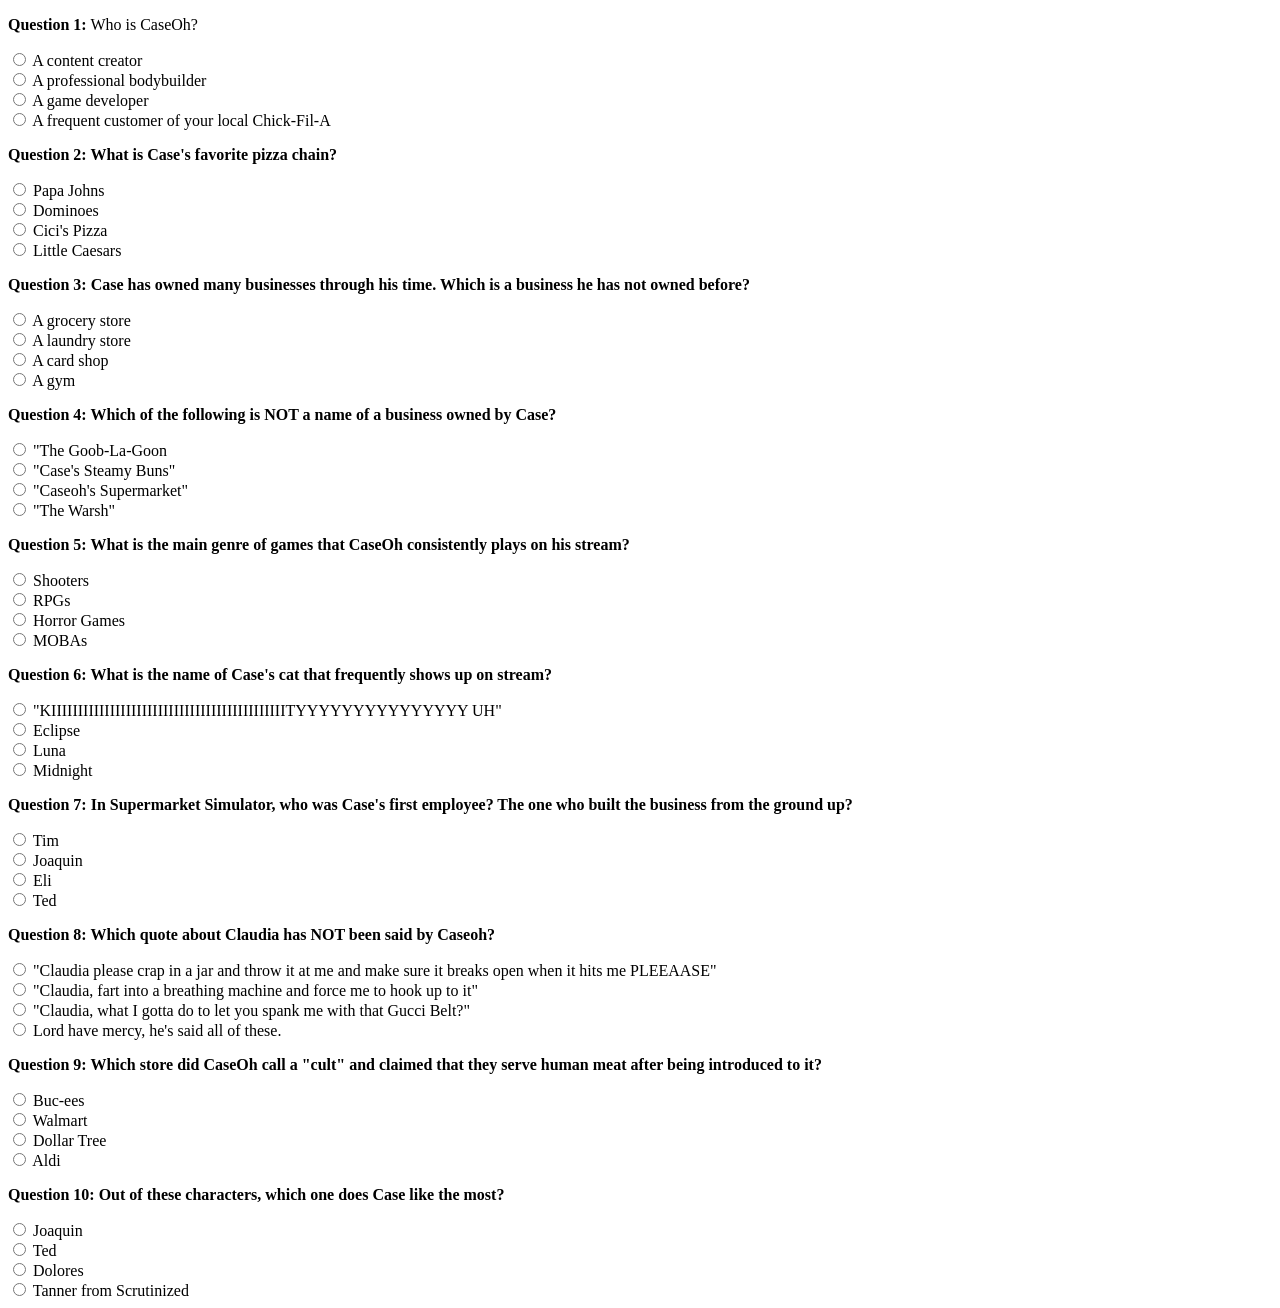
==== quiz.html @ d2bd649f "Structured the HTML and wrote the questions" ====
<!DOCTYPE html>
<html lang="en-US">

<head>
    <title>The CaseOh Quiz</title>
    <link rel="stylesheet" href="style.css">
</head>

<body> 

    
    <div id="quiz">
        <form>

            <!--Question 1-->
            <div class="question">
                <p><b>Question 1:</b> Who is CaseOh?</p>

                <input type="radio" id="q1a" name="q1" value="A">
                <label for="q1a">A content creator<br></label>

                <input type="radio" id="q1b" name="q1" value="B">
                <label for="q1b">A professional bodybuilder<br></label>

                <input type="radio" id="q1c" name="q1" value="C">
                <label for="q1c">A game developer<br></label>

                <input type="radio" id="q1d" name="q1" value="D">
                <label for="q1d">A frequent customer of your local Chick-Fil-A<br></label>
            </div>
            
            <!--Question 2-->           
            <div class="question">
                <p><b>Question 2: What is Case's favorite pizza chain?</b></p>

                <input type="radio" id="q2a" name="q2" value="A">
                <label for="q2a">Papa Johns<br></label>

                <input type="radio" id="q2b" name="q2" value="B">
                <label for="q2b">Dominoes<br></label>

                <input type="radio" id="q2c" name="q2" value="C">
                <label for="q2c">Cici's Pizza<br></label>

                <input type="radio" id="q2d" name="q2" value="D">
                <label for="q2d">Little Caesars<br></label>
            </div>

            <!--Question 3-->           
            <div class="question">
                <p><b>Question 3: Case has owned many businesses through his time. Which is a business he has not owned before?</b></p>

                <input type="radio" id="q3a" name="q3" value="A">
                <label for="q3a">A grocery store<br></label>

                <input type="radio" id="q3b" name="q3" value="B">
                <label for="q3b">A laundry store<br></label>

                <input type="radio" id="q3c" name="q3" value="C">
                <label for="q3c">A card shop<br></label>

                <input type="radio" id="q3d" name="q3" value="D">
                <label for="q3d">A gym<br></label>
            </div>

            <!--Question 4-->           
            <div class="question">
                <p><b>Question 4: Which of the following is NOT a name of a business owned by Case?</b></p>

                <input type="radio" id="q4a" name="q4" value="A">
                <label for="q4a">"The Goob-La-Goon<br></label>

                <input type="radio" id="q4b" name="q4" value="B">
                <label for="q4b">"Case's Steamy Buns"<br></label>

                <input type="radio" id="q4c" name="q4" value="C">
                <label for="q4c">"Caseoh's Supermarket"<br></label>

                <input type="radio" id="q4d" name="q4" value="D">
                <label for="q4d">"The Warsh"<br></label>
            </div>


            <!--Question 5-->           
            <div class="question">
                <p><b>Question 5: What is the main genre of games that CaseOh consistently plays on his stream?</b></p>

                <input type="radio" id="q5a" name="q5" value="A">
                <label for="q5a">Shooters<br></label>

                <input type="radio" id="q5b" name="q5" value="B">
                <label for="q5b">RPGs<br></label>

                <input type="radio" id="q5c" name="q5" value="C">
                <label for="q5c">Horror Games<br></label>

                <input type="radio" id="q5d" name="q5" value="D">
                <label for="q5d">MOBAs<br></label>
            </div>

            <!--Question 6-->           
            <div class="question">
                <p><b>Question 6: What is the name of Case's cat that frequently shows up on stream?</b></p>

                <input type="radio" id="q6a" name="q6" value="A">
                <label for="q6a">"KIIIIIIIIIIIIIIIIIIIIIIIIIIIIIIIIIIIIIIIIIIIITYYYYYYYYYYYYYYY UH"<br></label>

                <input type="radio" id="q6b" name="q6" value="B">
                <label for="q6b">Eclipse<br></label>

                <input type="radio" id="q6c" name="q6" value="C">
                <label for="q6c">Luna<br></label>

                <input type="radio" id="q6d" name="q6" value="D">
                <label for="q6d">Midnight<br></label>
            </div>

            <!--Question 7-->           
            <div class="question">
                <p><b>Question 7: In Supermarket Simulator, who was Case's first employee? The one who built the business from the ground up?</b></p>

                <input type="radio" id="q7a" name="q7" value="A">
                <label for="q7a">Tim<br></label>

                <input type="radio" id="q7b" name="q7" value="B">
                <label for="q7b">Joaquin<br></label>

                <input type="radio" id="q7c" name="q7" value="C">
                <label for="q7c">Eli<br></label>

                <input type="radio" id="q7d" name="q7" value="D">
                <label for="q7d">Ted<br></label>
            </div>

            <!--Question 8-->           
            <div class="question">
                <p><b>Question 8: Which quote about Claudia has NOT been said by Caseoh?</b></p>

                <input type="radio" id="q8a" name="q8" value="A">
                <label for="q8a">"Claudia please crap in a jar and throw it at me and make sure it breaks open when it hits me PLEEAASE"<br></label>

                <input type="radio" id="q8b" name="q8" value="B">
                <label for="q8b">"Claudia, fart into a breathing machine and force me to hook up to it"<br></label>

                <input type="radio" id="q8c" name="q8" value="C">
                <label for="q8c">"Claudia, what I gotta do to let you spank me with that Gucci Belt?"<br></label>

                <input type="radio" id="q8d" name="q8" value="D">
                <label for="q8d">Lord have mercy, he's said all of these.<br></label>
            </div>

            <!--Question 9-->           
            <div class="question">
                <p><b>Question 9: Which store did CaseOh call a "cult" and claimed that they serve human meat after being introduced to it?</b></p>

                <input type="radio" id="q9a" name="q9" value="A">
                <label for="q9a">Buc-ees<br></label>

                <input type="radio" id="q9b" name="q9" value="B">
                <label for="q9b">Walmart<br></label>

                <input type="radio" id="q9c" name="q9" value="C">
                <label for="q9c">Dollar Tree<br></label>

                <input type="radio" id="q9d" name="q9" value="D">
                <label for="q9d">Aldi<br></label>
            </div>

            <!--Question 10-->           
            <div class="question">
                <p><b>Question 10: Out of these characters, which one does Case like the most?</b></p>

                <input type="radio" id="q10a" name="q10" value="A">
                <label for="q10a">Joaquin<br></label>

                <input type="radio" id="q10b" name="q10" value="B">
                <label for="q10b">Ted<br></label>

                <input type="radio" id="q10c" name="q10" value="C">
                <label for="q10c">Dolores<br></label>

                <input type="radio" id="q10d" name="q10" value="D">
                <label for="q10d">Tanner from Scrutinized<br></label>
            </div>


            
            
        </form>
    </div>

</body>
</html>

<!--Note for Self: Form attributes "name" identifies the question, "value" identifies the answer-->
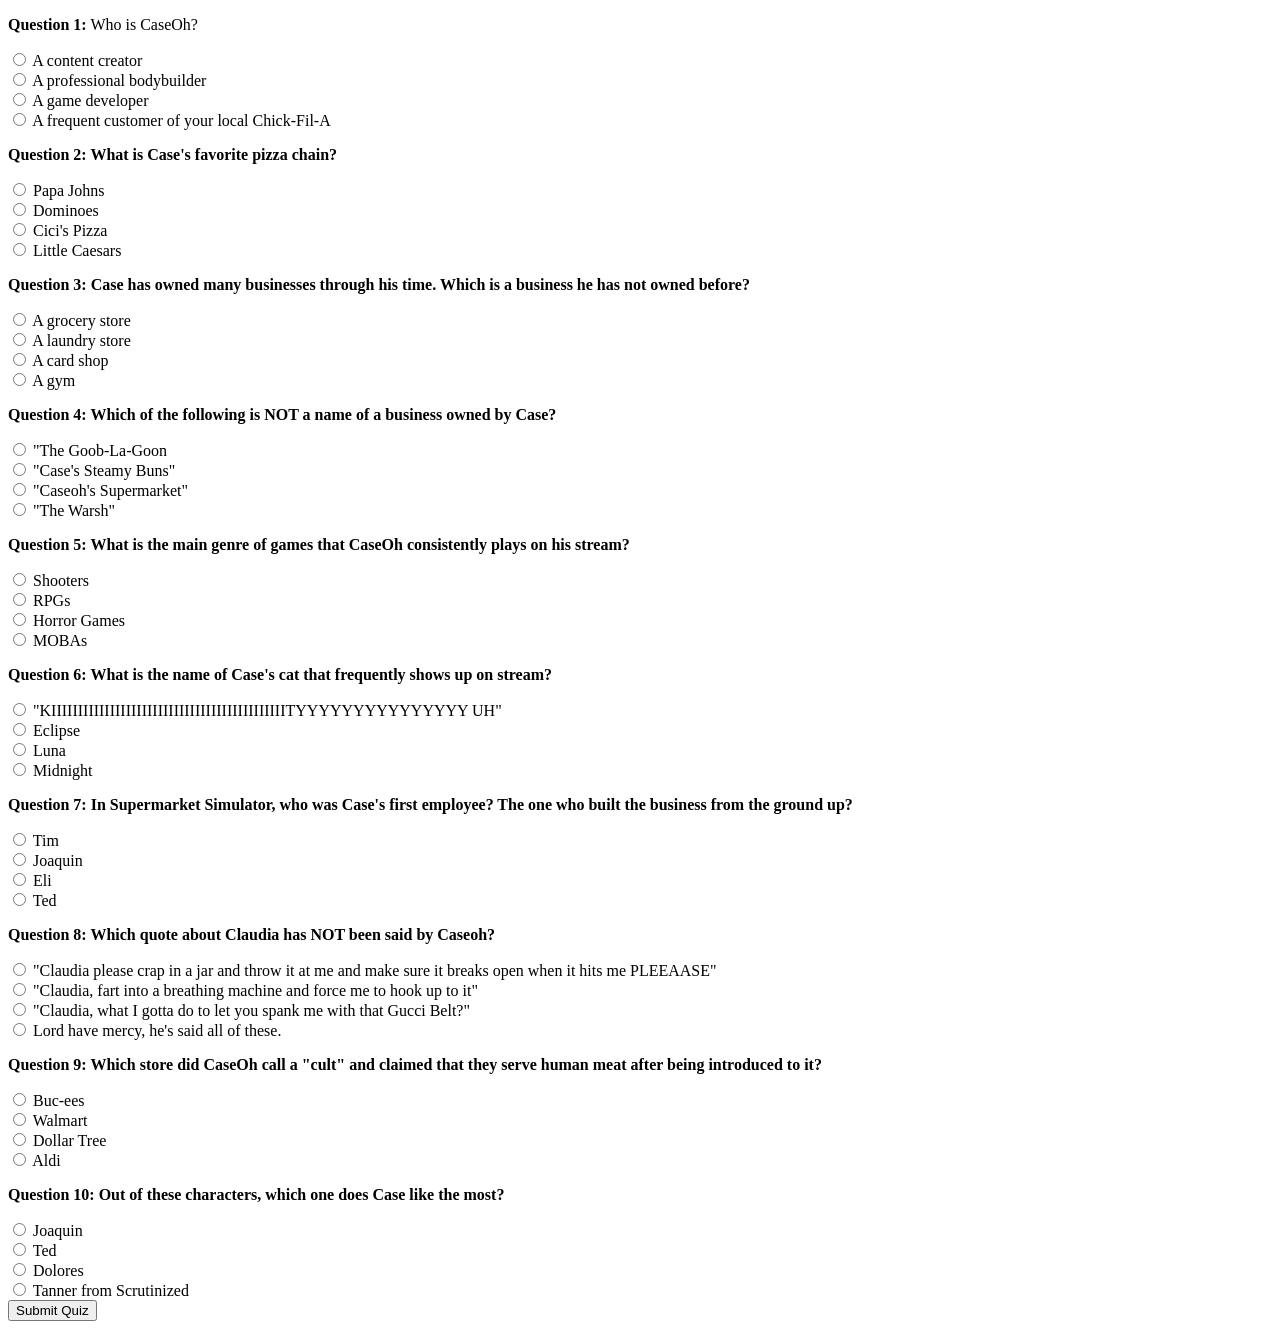
==== commit bda7cfbe: "added scoring functionality. make nicer later" ====
--- a/quiz.html
+++ b/quiz.html
@@ -183,12 +183,15 @@
                 <label for="q10d">Tanner from Scrutinized<br></label>
             </div>
 
-
-            
+            <!--Submission Button-->
+            <div>
+                <button type="button" onclick="main()">Submit Quiz</button>
+            </div>
             
         </form>
     </div>
 
+    <script src="quiz.js"></script>
 </body>
 </html>
 
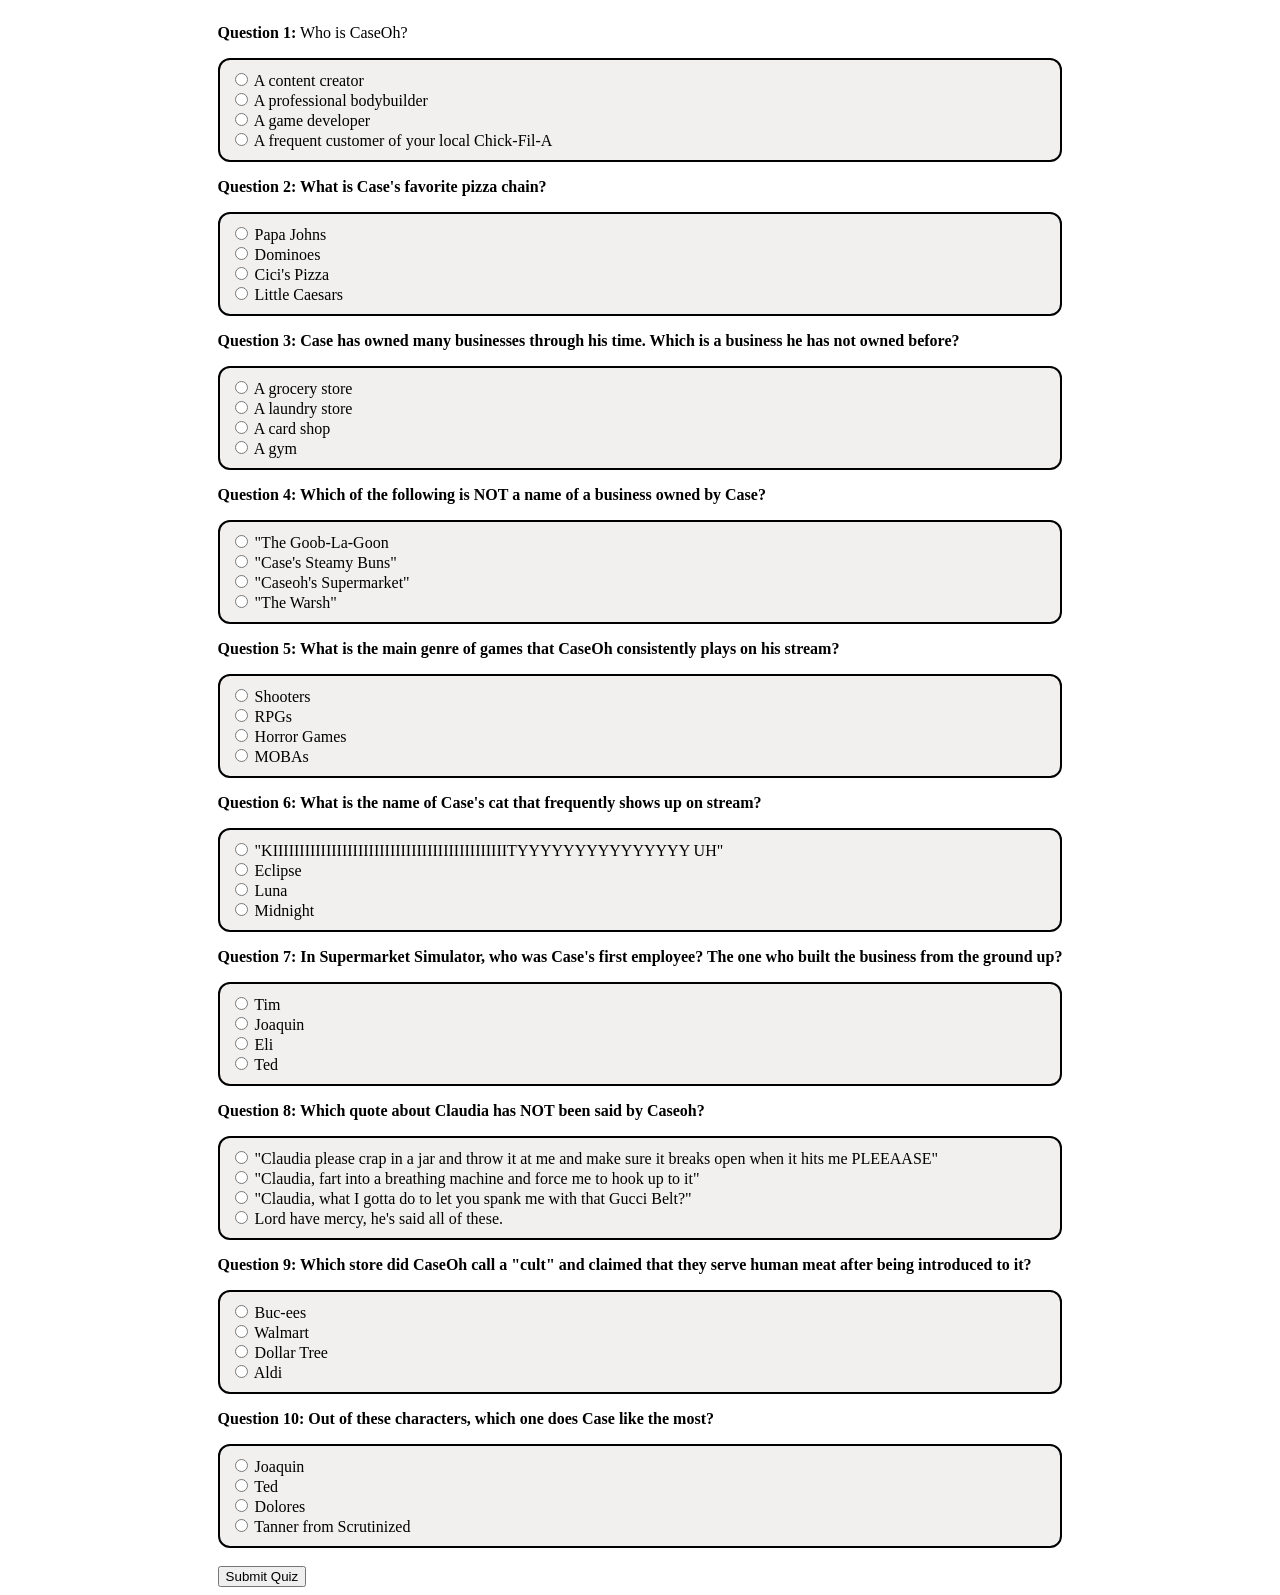
==== commit 19f3c384: "some styling, more to be added" ====
--- a/quiz.html
+++ b/quiz.html
@@ -4,80 +4,93 @@
 <head>
     <title>The CaseOh Quiz</title>
     <link rel="stylesheet" href="style.css">
+    <meta charset="utf-8">
+    <meta name="viewport" content="width=device-width, initial-scale=1">
+
+
 </head>
 
 <body> 
 
     
-    <div id="quiz">
+    <div id="quiz" class="quiz">
         <form>
 
             <!--Question 1-->
             <div class="question">
                 <p><b>Question 1:</b> Who is CaseOh?</p>
-
-                <input type="radio" id="q1a" name="q1" value="A">
-                <label for="q1a">A content creator<br></label>
-
-                <input type="radio" id="q1b" name="q1" value="B">
-                <label for="q1b">A professional bodybuilder<br></label>
-
-                <input type="radio" id="q1c" name="q1" value="C">
-                <label for="q1c">A game developer<br></label>
-
-                <input type="radio" id="q1d" name="q1" value="D">
-                <label for="q1d">A frequent customer of your local Chick-Fil-A<br></label>
-            </div>
+            </div>
+                
+                <div class="answer">
+                    <input type="radio" id="q1a" name="q1" value="A">
+                    <label for="q1a">A content creator<br></label>
+
+                    <input type="radio" id="q1b" name="q1" value="B">
+                    <label for="q1b">A professional bodybuilder<br></label>
+
+                    <input type="radio" id="q1c" name="q1" value="C">
+                    <label for="q1c">A game developer<br></label>
+
+                    <input type="radio" id="q1d" name="q1" value="D">
+                    <label for="q1d">A frequent customer of your local Chick-Fil-A<br></label>
+                </div>
+            
             
             <!--Question 2-->           
             <div class="question">
                 <p><b>Question 2: What is Case's favorite pizza chain?</b></p>
 
-                <input type="radio" id="q2a" name="q2" value="A">
-                <label for="q2a">Papa Johns<br></label>
-
-                <input type="radio" id="q2b" name="q2" value="B">
-                <label for="q2b">Dominoes<br></label>
-
-                <input type="radio" id="q2c" name="q2" value="C">
-                <label for="q2c">Cici's Pizza<br></label>
-
-                <input type="radio" id="q2d" name="q2" value="D">
-                <label for="q2d">Little Caesars<br></label>
+                <div class="answer">
+                    <input type="radio" id="q2a" name="q2" value="A">
+                    <label for="q2a">Papa Johns<br></label>
+
+                    <input type="radio" id="q2b" name="q2" value="B">
+                    <label for="q2b">Dominoes<br></label>
+
+                    <input type="radio" id="q2c" name="q2" value="C">
+                    <label for="q2c">Cici's Pizza<br></label>
+
+                    <input type="radio" id="q2d" name="q2" value="D">
+                    <label for="q2d">Little Caesars<br></label>
+                </div>
             </div>
 
             <!--Question 3-->           
             <div class="question">
                 <p><b>Question 3: Case has owned many businesses through his time. Which is a business he has not owned before?</b></p>
 
-                <input type="radio" id="q3a" name="q3" value="A">
-                <label for="q3a">A grocery store<br></label>
-
-                <input type="radio" id="q3b" name="q3" value="B">
-                <label for="q3b">A laundry store<br></label>
-
-                <input type="radio" id="q3c" name="q3" value="C">
-                <label for="q3c">A card shop<br></label>
-
-                <input type="radio" id="q3d" name="q3" value="D">
-                <label for="q3d">A gym<br></label>
+                <div class="answer">
+                    <input type="radio" id="q3a" name="q3" value="A">
+                    <label for="q3a">A grocery store<br></label>
+
+                    <input type="radio" id="q3b" name="q3" value="B">
+                    <label for="q3b">A laundry store<br></label>
+
+                    <input type="radio" id="q3c" name="q3" value="C">
+                    <label for="q3c">A card shop<br></label>
+
+                    <input type="radio" id="q3d" name="q3" value="D">
+                    <label for="q3d">A gym<br></label>
+                </div>
             </div>
 
             <!--Question 4-->           
             <div class="question">
                 <p><b>Question 4: Which of the following is NOT a name of a business owned by Case?</b></p>
 
-                <input type="radio" id="q4a" name="q4" value="A">
-                <label for="q4a">"The Goob-La-Goon<br></label>
-
-                <input type="radio" id="q4b" name="q4" value="B">
-                <label for="q4b">"Case's Steamy Buns"<br></label>
-
-                <input type="radio" id="q4c" name="q4" value="C">
-                <label for="q4c">"Caseoh's Supermarket"<br></label>
-
-                <input type="radio" id="q4d" name="q4" value="D">
-                <label for="q4d">"The Warsh"<br></label>
+                <div class="answer">
+                    <input type="radio" id="q4a" name="q4" value="A">
+                    <label for="q4a">"The Goob-La-Goon<br></label>
+
+                    <input type="radio" id="q4b" name="q4" value="B">
+                    <label for="q4b">"Case's Steamy Buns"<br></label>
+
+                    <input type="radio" id="q4c" name="q4" value="C">
+                    <label for="q4c">"Caseoh's Supermarket"<br></label>
+
+                    <input type="radio" id="q4d" name="q4" value="D">
+                    <label for="q4d">"The Warsh"<br></label>
+                </div>
             </div>
 
 
@@ -85,112 +98,126 @@
             <div class="question">
                 <p><b>Question 5: What is the main genre of games that CaseOh consistently plays on his stream?</b></p>
 
-                <input type="radio" id="q5a" name="q5" value="A">
-                <label for="q5a">Shooters<br></label>
-
-                <input type="radio" id="q5b" name="q5" value="B">
-                <label for="q5b">RPGs<br></label>
-
-                <input type="radio" id="q5c" name="q5" value="C">
-                <label for="q5c">Horror Games<br></label>
-
-                <input type="radio" id="q5d" name="q5" value="D">
-                <label for="q5d">MOBAs<br></label>
+                <div class="answer">
+                    <input type="radio" id="q5a" name="q5" value="A">
+                    <label for="q5a">Shooters<br></label>
+
+                    <input type="radio" id="q5b" name="q5" value="B">
+                    <label for="q5b">RPGs<br></label>
+
+                    <input type="radio" id="q5c" name="q5" value="C">
+                    <label for="q5c">Horror Games<br></label>
+
+                    <input type="radio" id="q5d" name="q5" value="D">
+                    <label for="q5d">MOBAs<br></label>
+                </div>
             </div>
 
             <!--Question 6-->           
             <div class="question">
                 <p><b>Question 6: What is the name of Case's cat that frequently shows up on stream?</b></p>
 
-                <input type="radio" id="q6a" name="q6" value="A">
-                <label for="q6a">"KIIIIIIIIIIIIIIIIIIIIIIIIIIIIIIIIIIIIIIIIIIIITYYYYYYYYYYYYYYY UH"<br></label>
-
-                <input type="radio" id="q6b" name="q6" value="B">
-                <label for="q6b">Eclipse<br></label>
-
-                <input type="radio" id="q6c" name="q6" value="C">
-                <label for="q6c">Luna<br></label>
-
-                <input type="radio" id="q6d" name="q6" value="D">
-                <label for="q6d">Midnight<br></label>
+                <div class="answer">
+                    <input type="radio" id="q6a" name="q6" value="A">
+                    <label for="q6a">"KIIIIIIIIIIIIIIIIIIIIIIIIIIIIIIIIIIIIIIIIIIIITYYYYYYYYYYYYYYY UH"<br></label>
+
+                    <input type="radio" id="q6b" name="q6" value="B">
+                    <label for="q6b">Eclipse<br></label>
+
+                    <input type="radio" id="q6c" name="q6" value="C">
+                    <label for="q6c">Luna<br></label>
+
+                    <input type="radio" id="q6d" name="q6" value="D">
+                    <label for="q6d">Midnight<br></label>
+                </div>
             </div>
 
             <!--Question 7-->           
             <div class="question">
                 <p><b>Question 7: In Supermarket Simulator, who was Case's first employee? The one who built the business from the ground up?</b></p>
 
-                <input type="radio" id="q7a" name="q7" value="A">
-                <label for="q7a">Tim<br></label>
-
-                <input type="radio" id="q7b" name="q7" value="B">
-                <label for="q7b">Joaquin<br></label>
-
-                <input type="radio" id="q7c" name="q7" value="C">
-                <label for="q7c">Eli<br></label>
-
-                <input type="radio" id="q7d" name="q7" value="D">
-                <label for="q7d">Ted<br></label>
+                <div class="answer">
+                    <input type="radio" id="q7a" name="q7" value="A">
+                    <label for="q7a">Tim<br></label>
+
+                    <input type="radio" id="q7b" name="q7" value="B">
+                    <label for="q7b">Joaquin<br></label>
+
+                    <input type="radio" id="q7c" name="q7" value="C">
+                    <label for="q7c">Eli<br></label>
+
+                    <input type="radio" id="q7d" name="q7" value="D">
+                    <label for="q7d">Ted<br></label>
+                </div>
             </div>
 
             <!--Question 8-->           
             <div class="question">
                 <p><b>Question 8: Which quote about Claudia has NOT been said by Caseoh?</b></p>
 
-                <input type="radio" id="q8a" name="q8" value="A">
-                <label for="q8a">"Claudia please crap in a jar and throw it at me and make sure it breaks open when it hits me PLEEAASE"<br></label>
-
-                <input type="radio" id="q8b" name="q8" value="B">
-                <label for="q8b">"Claudia, fart into a breathing machine and force me to hook up to it"<br></label>
-
-                <input type="radio" id="q8c" name="q8" value="C">
-                <label for="q8c">"Claudia, what I gotta do to let you spank me with that Gucci Belt?"<br></label>
-
-                <input type="radio" id="q8d" name="q8" value="D">
-                <label for="q8d">Lord have mercy, he's said all of these.<br></label>
+                <div class="answer">
+                    <input type="radio" id="q8a" name="q8" value="A">
+                    <label for="q8a">"Claudia please crap in a jar and throw it at me and make sure it breaks open when it hits me PLEEAASE"<br></label>
+
+                    <input type="radio" id="q8b" name="q8" value="B">
+                    <label for="q8b">"Claudia, fart into a breathing machine and force me to hook up to it"<br></label>
+
+                    <input type="radio" id="q8c" name="q8" value="C">
+                    <label for="q8c">"Claudia, what I gotta do to let you spank me with that Gucci Belt?"<br></label>
+
+                    <input type="radio" id="q8d" name="q8" value="D">
+                    <label for="q8d">Lord have mercy, he's said all of these.<br></label>
+                </div>
             </div>
 
             <!--Question 9-->           
             <div class="question">
                 <p><b>Question 9: Which store did CaseOh call a "cult" and claimed that they serve human meat after being introduced to it?</b></p>
 
-                <input type="radio" id="q9a" name="q9" value="A">
-                <label for="q9a">Buc-ees<br></label>
-
-                <input type="radio" id="q9b" name="q9" value="B">
-                <label for="q9b">Walmart<br></label>
-
-                <input type="radio" id="q9c" name="q9" value="C">
-                <label for="q9c">Dollar Tree<br></label>
-
-                <input type="radio" id="q9d" name="q9" value="D">
-                <label for="q9d">Aldi<br></label>
+                <div class="answer">
+                    <input type="radio" id="q9a" name="q9" value="A">
+                    <label for="q9a">Buc-ees<br></label>
+
+                    <input type="radio" id="q9b" name="q9" value="B">
+                    <label for="q9b">Walmart<br></label>
+
+                    <input type="radio" id="q9c" name="q9" value="C">
+                    <label for="q9c">Dollar Tree<br></label>
+
+                    <input type="radio" id="q9d" name="q9" value="D">
+                    <label for="q9d">Aldi<br></label>
+                </div>
             </div>
 
             <!--Question 10-->           
             <div class="question">
                 <p><b>Question 10: Out of these characters, which one does Case like the most?</b></p>
 
-                <input type="radio" id="q10a" name="q10" value="A">
-                <label for="q10a">Joaquin<br></label>
-
-                <input type="radio" id="q10b" name="q10" value="B">
-                <label for="q10b">Ted<br></label>
-
-                <input type="radio" id="q10c" name="q10" value="C">
-                <label for="q10c">Dolores<br></label>
-
-                <input type="radio" id="q10d" name="q10" value="D">
-                <label for="q10d">Tanner from Scrutinized<br></label>
+                <div class="answer">
+                    <input type="radio" id="q10a" name="q10" value="A">
+                    <label for="q10a">Joaquin<br></label>
+
+                    <input type="radio" id="q10b" name="q10" value="B">
+                    <label for="q10b">Ted<br></label>
+
+                    <input type="radio" id="q10c" name="q10" value="C">
+                    <label for="q10c">Dolores<br></label>
+
+                    <input type="radio" id="q10d" name="q10" value="D">
+                    <label for="q10d">Tanner from Scrutinized<br></label>
+                </div>
             </div>
 
             <!--Submission Button-->
             <div>
+                <br>
                 <button type="button" onclick="main()">Submit Quiz</button>
             </div>
             
         </form>
     </div>
 
+    <!--Load in our JavaScript file-->
     <script src="quiz.js"></script>
 </body>
 </html>
--- a/style.css
+++ b/style.css
@@ -0,0 +1,27 @@
+.correct{
+    background-color: #7DFC60;
+}
+
+.incorrect{
+    background-color: #FF5252;
+}
+
+
+.answer{
+    background-color: #F2F0EF;
+    padding: 10px;
+    border-radius: 12px;
+    border: 2px solid;
+    max-width: 1000px;
+}
+
+.quiz{
+    display:flex;
+    justify-content: center;
+    align-items: center;
+    height: 100%;
+}
+
+.question{
+    font:100px
+}
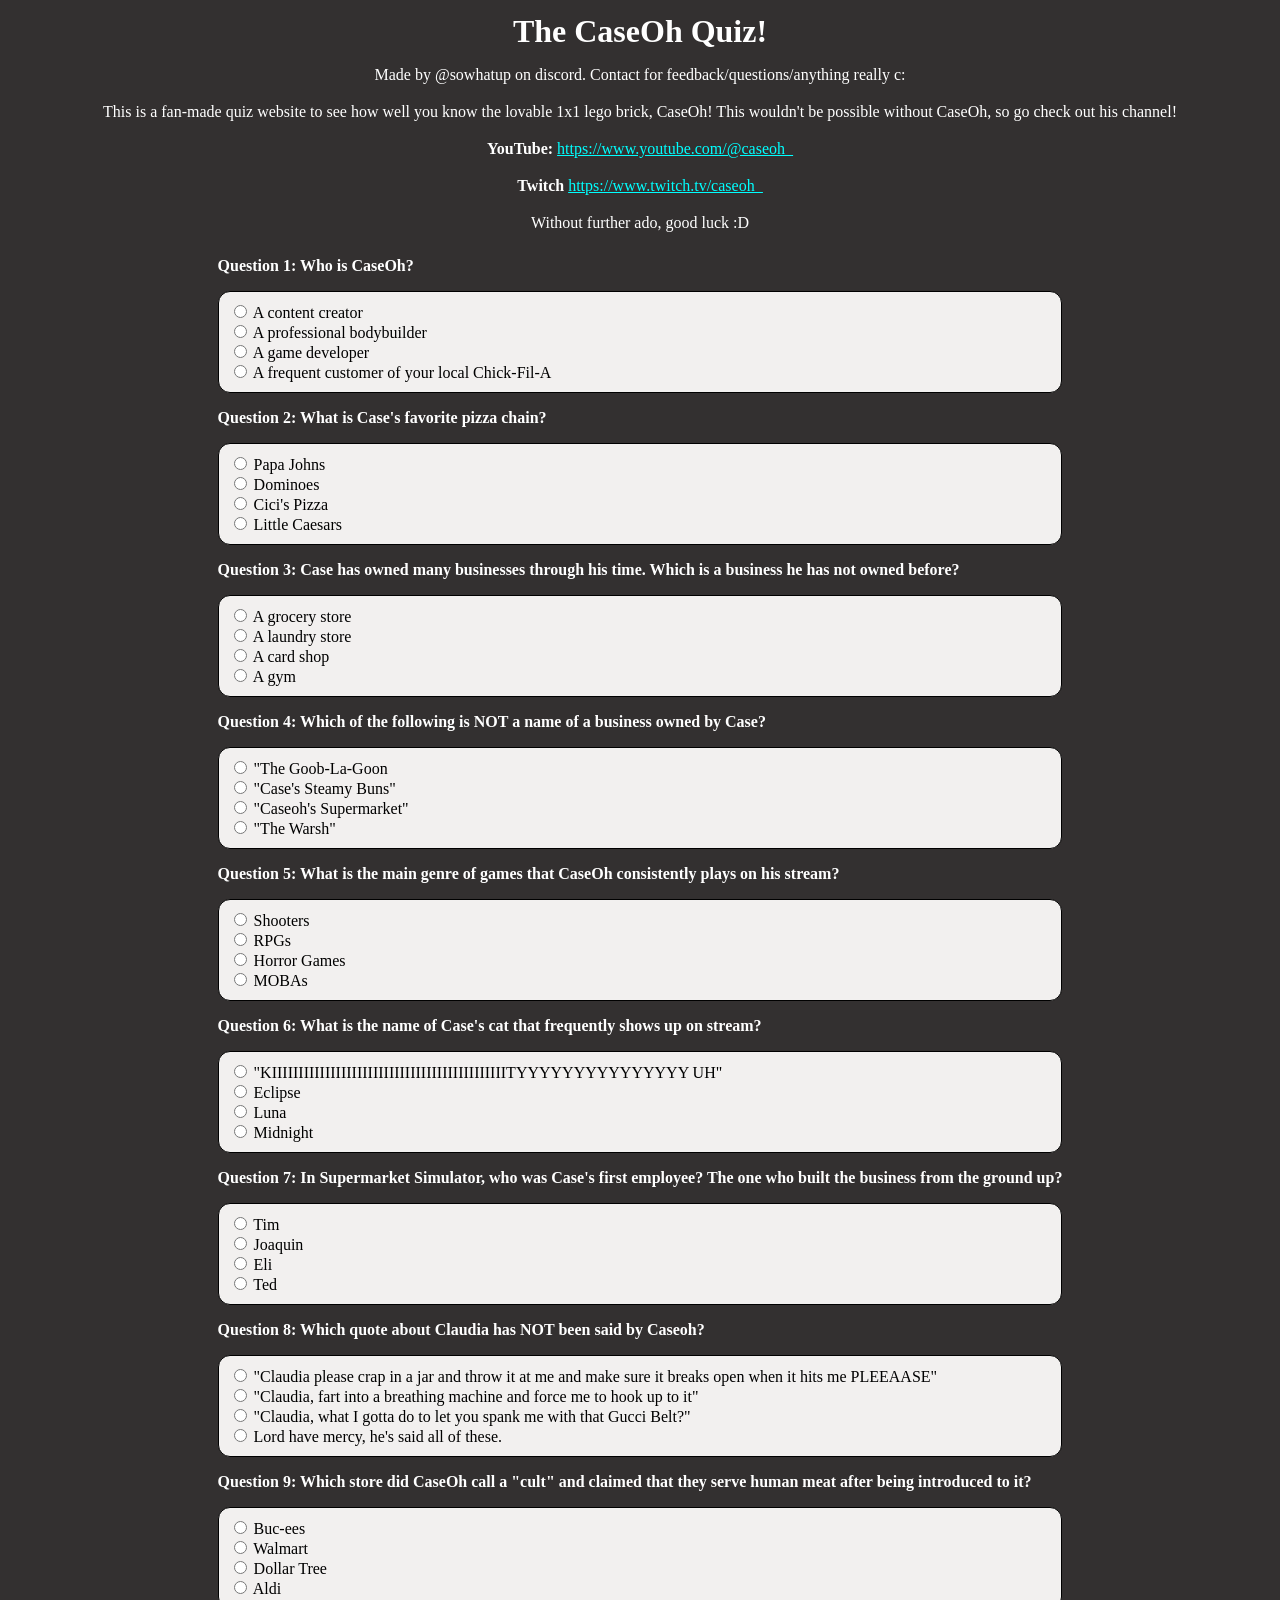
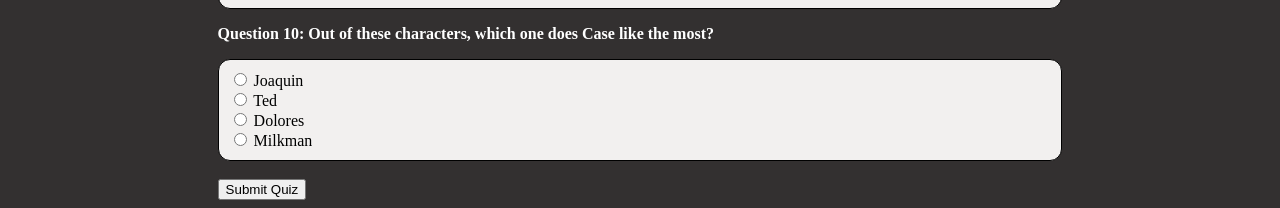
==== commit ed4631db: "more styling, mostly complete" ====
--- a/quiz.html
+++ b/quiz.html
@@ -6,21 +6,29 @@
     <link rel="stylesheet" href="style.css">
     <meta charset="utf-8">
     <meta name="viewport" content="width=device-width, initial-scale=1">
-
-
 </head>
 
 <body> 
 
-    
-    <div id="quiz" class="quiz">
+    <!--Intro-->
+    <div class="intro center">
+        <h1>The CaseOh Quiz!</h1>
+        <p>Made by @sowhatup on discord. Contact for feedback/questions/anything really c:</p>
+        <P>This is a fan-made quiz website to see how well you know the lovable 1x1 lego brick, CaseOh! This wouldn't be possible without CaseOh, so go check out his channel!</p>
+        <p><b>YouTube:</b> <a href="https://www.youtube.com/@caseoh_" target="_blank" style="color:aqua"> https://www.youtube.com/@caseoh_</a></p>
+        <p><b>Twitch</b>  <a href="https://www.twitch.tv/caseoh_" target="_blank" style="color:aqua">https://www.twitch.tv/caseoh_</a></p>
+        <p>Without further ado, good luck :D</p>
+    </div>
+
+    <!--Quiz-->
+    <div id="quiz" class="center">
+
         <form>
 
             <!--Question 1-->
             <div class="question">
-                <p><b>Question 1:</b> Who is CaseOh?</p>
-            </div>
-                
+                <p><b>Question 1: Who is CaseOh?</b></p>
+            </div>
                 <div class="answer">
                     <input type="radio" id="q1a" name="q1" value="A">
                     <label for="q1a">A content creator<br></label>
@@ -39,6 +47,7 @@
             <!--Question 2-->           
             <div class="question">
                 <p><b>Question 2: What is Case's favorite pizza chain?</b></p>
+            </div>
 
                 <div class="answer">
                     <input type="radio" id="q2a" name="q2" value="A">
@@ -53,11 +62,11 @@
                     <input type="radio" id="q2d" name="q2" value="D">
                     <label for="q2d">Little Caesars<br></label>
                 </div>
-            </div>
 
             <!--Question 3-->           
             <div class="question">
                 <p><b>Question 3: Case has owned many businesses through his time. Which is a business he has not owned before?</b></p>
+            </div>
 
                 <div class="answer">
                     <input type="radio" id="q3a" name="q3" value="A">
@@ -72,11 +81,12 @@
                     <input type="radio" id="q3d" name="q3" value="D">
                     <label for="q3d">A gym<br></label>
                 </div>
-            </div>
+
 
             <!--Question 4-->           
             <div class="question">
                 <p><b>Question 4: Which of the following is NOT a name of a business owned by Case?</b></p>
+            </div>
 
                 <div class="answer">
                     <input type="radio" id="q4a" name="q4" value="A">
@@ -91,12 +101,13 @@
                     <input type="radio" id="q4d" name="q4" value="D">
                     <label for="q4d">"The Warsh"<br></label>
                 </div>
-            </div>
+
 
 
             <!--Question 5-->           
             <div class="question">
                 <p><b>Question 5: What is the main genre of games that CaseOh consistently plays on his stream?</b></p>
+            </div>
 
                 <div class="answer">
                     <input type="radio" id="q5a" name="q5" value="A">
@@ -111,11 +122,12 @@
                     <input type="radio" id="q5d" name="q5" value="D">
                     <label for="q5d">MOBAs<br></label>
                 </div>
-            </div>
+
 
             <!--Question 6-->           
             <div class="question">
                 <p><b>Question 6: What is the name of Case's cat that frequently shows up on stream?</b></p>
+            </div>
 
                 <div class="answer">
                     <input type="radio" id="q6a" name="q6" value="A">
@@ -130,11 +142,12 @@
                     <input type="radio" id="q6d" name="q6" value="D">
                     <label for="q6d">Midnight<br></label>
                 </div>
-            </div>
+
 
             <!--Question 7-->           
             <div class="question">
                 <p><b>Question 7: In Supermarket Simulator, who was Case's first employee? The one who built the business from the ground up?</b></p>
+            </div>
 
                 <div class="answer">
                     <input type="radio" id="q7a" name="q7" value="A">
@@ -149,11 +162,12 @@
                     <input type="radio" id="q7d" name="q7" value="D">
                     <label for="q7d">Ted<br></label>
                 </div>
-            </div>
+
 
             <!--Question 8-->           
             <div class="question">
                 <p><b>Question 8: Which quote about Claudia has NOT been said by Caseoh?</b></p>
+            </div>
 
                 <div class="answer">
                     <input type="radio" id="q8a" name="q8" value="A">
@@ -168,11 +182,12 @@
                     <input type="radio" id="q8d" name="q8" value="D">
                     <label for="q8d">Lord have mercy, he's said all of these.<br></label>
                 </div>
-            </div>
+
 
             <!--Question 9-->           
             <div class="question">
                 <p><b>Question 9: Which store did CaseOh call a "cult" and claimed that they serve human meat after being introduced to it?</b></p>
+            </div>
 
                 <div class="answer">
                     <input type="radio" id="q9a" name="q9" value="A">
@@ -187,11 +202,12 @@
                     <input type="radio" id="q9d" name="q9" value="D">
                     <label for="q9d">Aldi<br></label>
                 </div>
-            </div>
+
 
             <!--Question 10-->           
             <div class="question">
                 <p><b>Question 10: Out of these characters, which one does Case like the most?</b></p>
+            </div>
 
                 <div class="answer">
                     <input type="radio" id="q10a" name="q10" value="A">
@@ -204,9 +220,9 @@
                     <label for="q10c">Dolores<br></label>
 
                     <input type="radio" id="q10d" name="q10" value="D">
-                    <label for="q10d">Tanner from Scrutinized<br></label>
-                </div>
-            </div>
+                    <label for="q10d">Milkman<br></label>
+                </div>
+
 
             <!--Submission Button-->
             <div>
@@ -219,6 +235,7 @@
 
     <!--Load in our JavaScript file-->
     <script src="quiz.js"></script>
+
 </body>
 </html>
 
--- a/style.css
+++ b/style.css
@@ -11,11 +11,11 @@
     background-color: #F2F0EF;
     padding: 10px;
     border-radius: 12px;
-    border: 2px solid;
+    border: 1px solid;
     max-width: 1000px;
 }
 
-.quiz{
+.center{
     display:flex;
     justify-content: center;
     align-items: center;
@@ -23,5 +23,16 @@
 }
 
 .question{
-    font:100px
-}+    color:white;
+}
+
+body{
+    background-color:#333030;
+}
+
+.intro{
+    color:white;
+    flex-direction: column;
+    line-height: 5px;
+}
+
